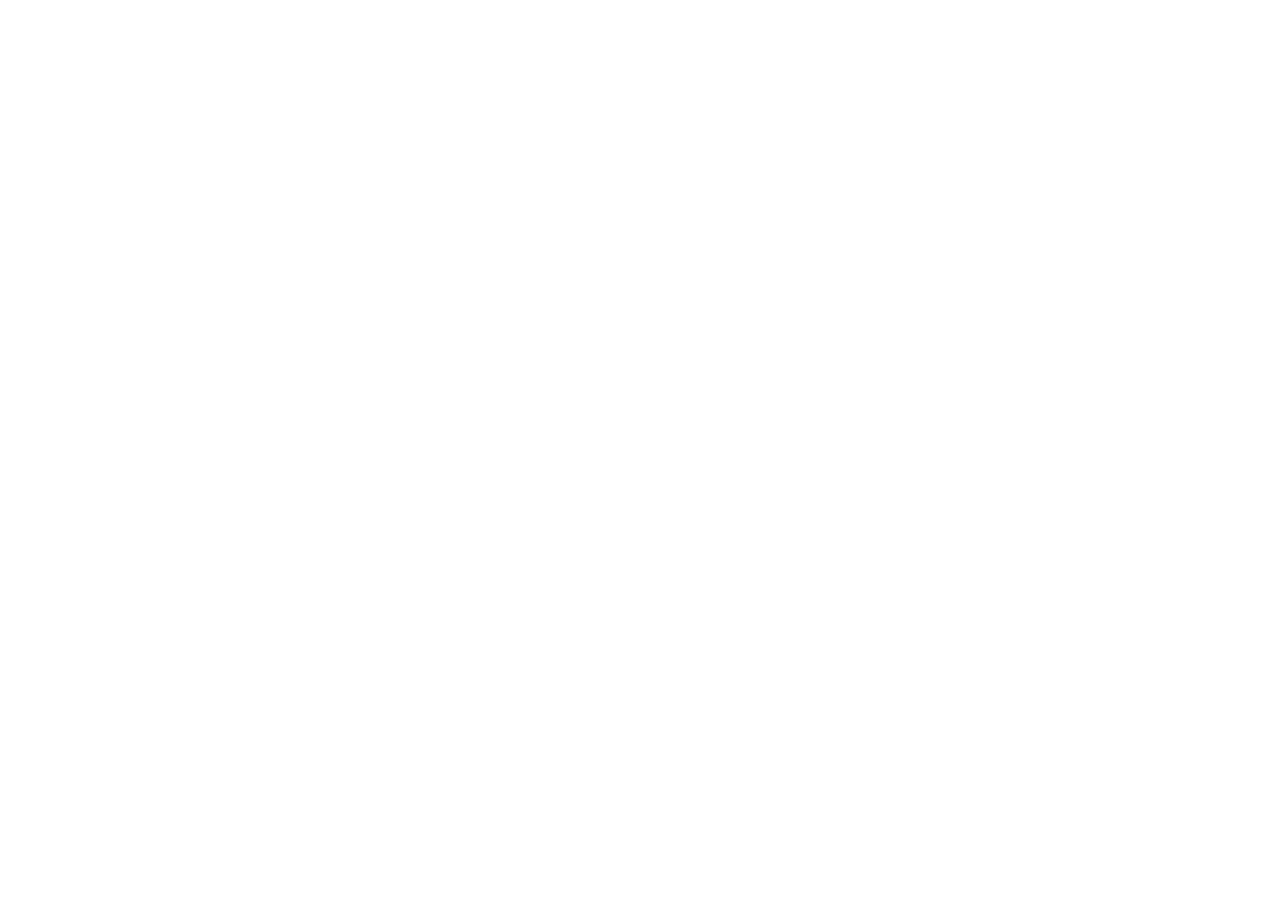
==== pages/games.html @ 07e97238 "Firt Commit" ====
<!DOCTYPE html>
<html lang="en">
<head>
    <meta charset="UTF-8">
    <meta http-equiv="X-UA-Compatible" content="IE=edge">
    <meta name="viewport" content="width=device-width, initial-scale=1.0">
    <title>Document</title>
</head>
<body>
    
</body>
</html>
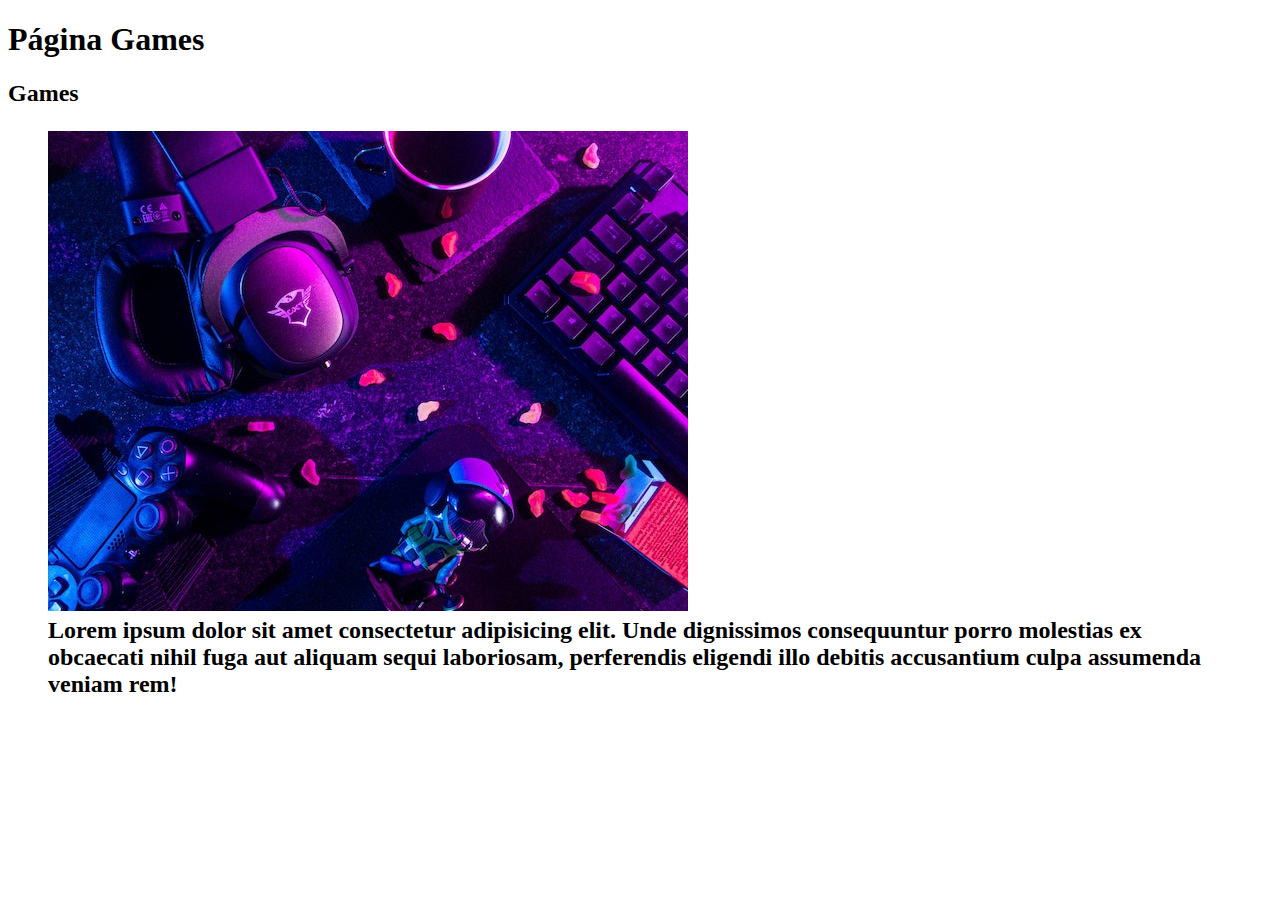
==== commit 389b76b4: "feito o título e adicionei o conteúdo." ====
--- a/pages/games.html
+++ b/pages/games.html
@@ -1,12 +1,34 @@
 <!DOCTYPE html>
-<html lang="en">
+<html lang="pt-br">
 <head>
     <meta charset="UTF-8">
     <meta http-equiv="X-UA-Compatible" content="IE=edge">
     <meta name="viewport" content="width=device-width, initial-scale=1.0">
-    <title>Document</title>
+    <title>Fiap - Games</title>
 </head>
 <body>
     
+    <h1>Página Games</h1>
+    <h2> Games
+
+        <p>
+            <figure>
+
+                <img src="/img/games.jpg" alt="games">
+
+                <figcaption> 
+                    
+                    Lorem ipsum dolor sit amet consectetur adipisicing elit. Unde dignissimos consequuntur porro molestias ex obcaecati nihil fuga aut aliquam sequi laboriosam, perferendis eligendi illo debitis accusantium culpa assumenda veniam rem! 
+
+                </figcaption>
+
+            </figure>
+
+        </p>
+
+    </h2> 
+
+    
+
 </body>
 </html>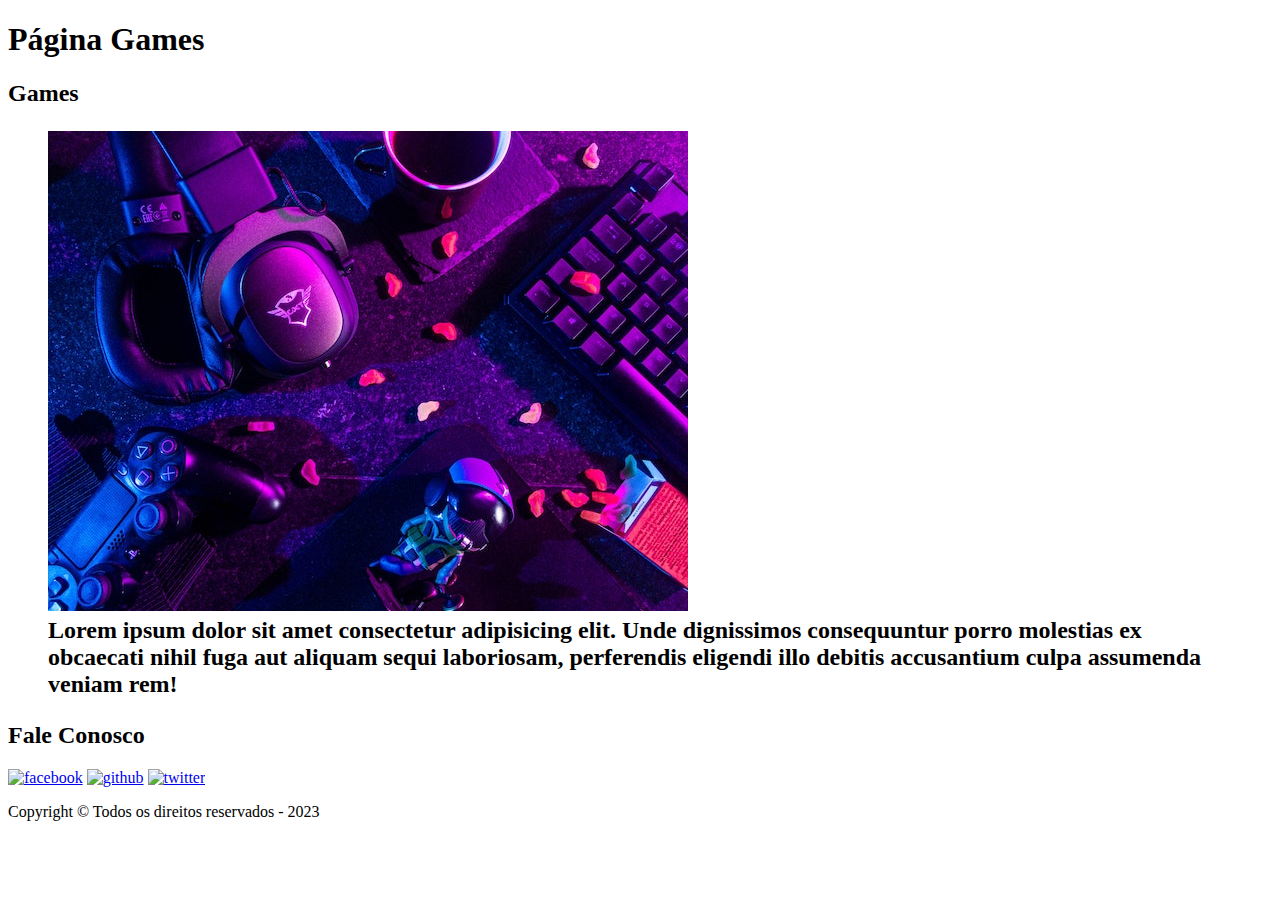
==== commit bfc8808a: "rodapé feito." ====
--- a/pages/games.html
+++ b/pages/games.html
@@ -28,7 +28,15 @@
 
     </h2> 
 
-    
+    <footer id="footer">
+        <h2>Fale Conosco</h2>
+        <nav>
+            <a href="#"><img src="./img/facebook.jpg" alt="facebook"></a>
+            <a href="#"><img src="./img/github.png" alt="github"></a>
+            <a href="#"><img src="./img/twitter.jpg" alt="twitter"></a>
+        </nav>
+        <p>Copyright &copy Todos os direitos reservados - 2023</p>
+    </footer>
 
 </body>
 </html>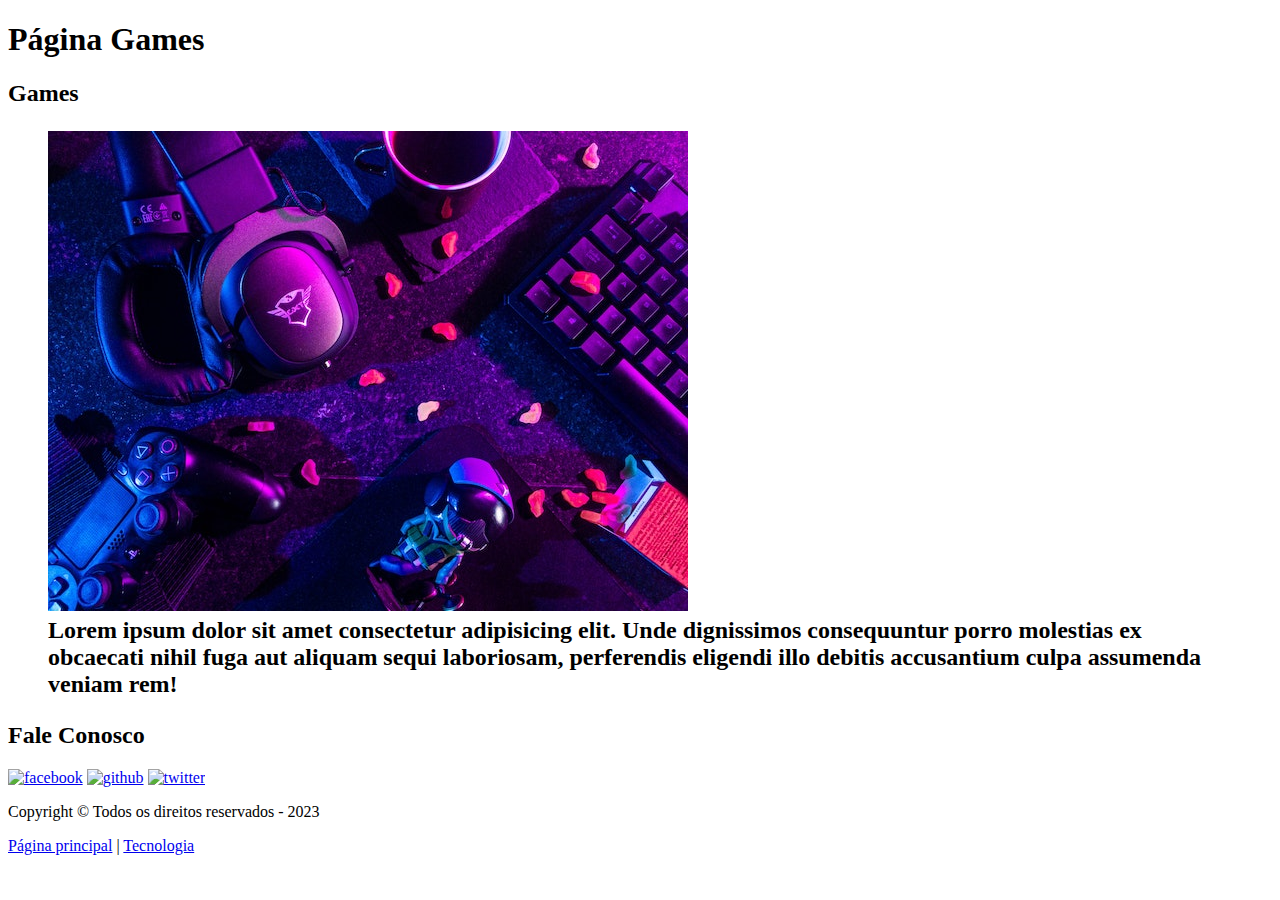
==== commit ef9a7616: "criado a pasta css, e feito o grupo de links." ====
--- a/pages/games.html
+++ b/pages/games.html
@@ -38,5 +38,7 @@
         <p>Copyright &copy Todos os direitos reservados - 2023</p>
     </footer>
 
+<a href="index.html">Página principal</a><span> | </span><a href="/pages/mobile.html">Tecnologia</a>
+
 </body>
 </html>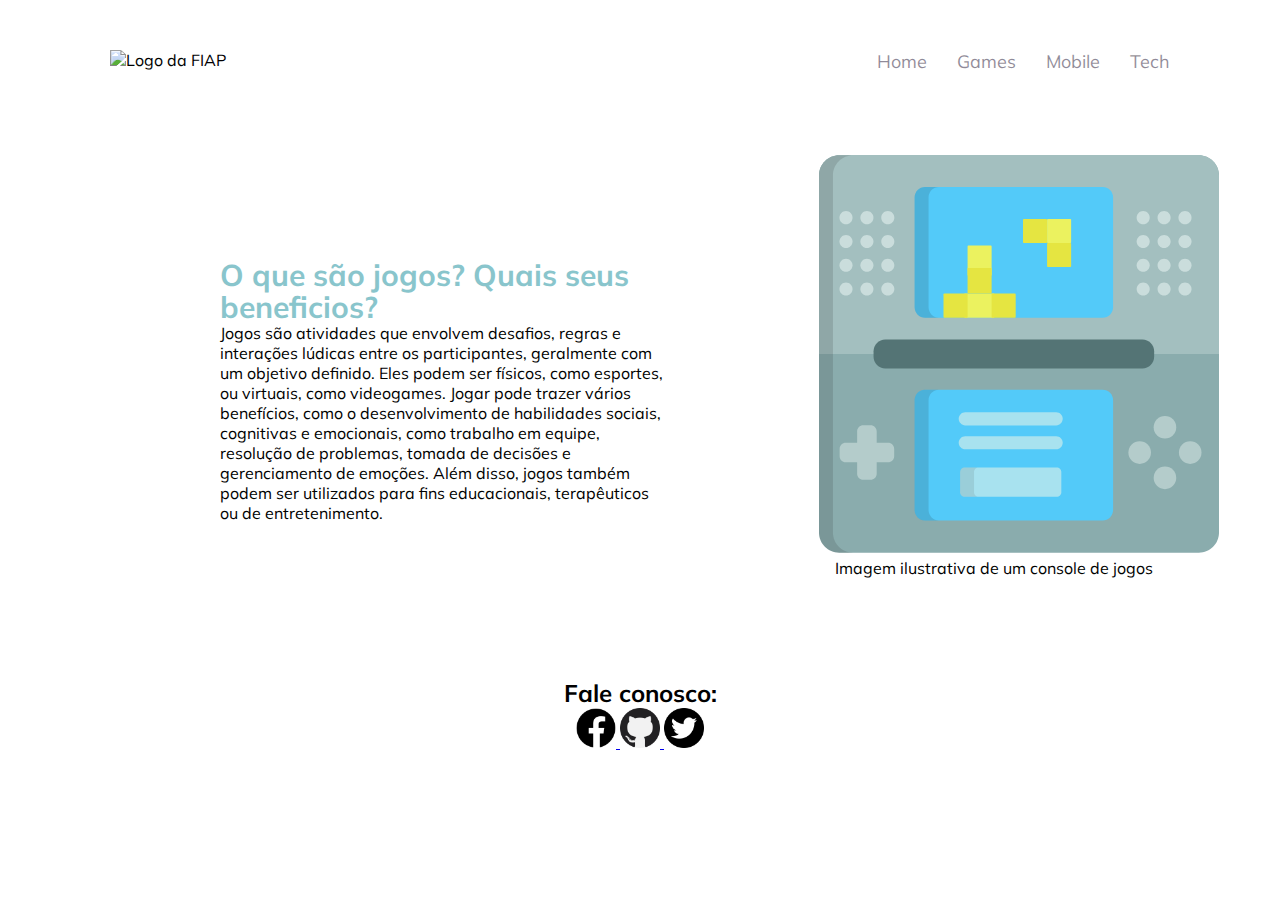
==== commit 782ba5f9: "Finalizacao e correcao do projeto" ====
--- a/pages/games.html
+++ b/pages/games.html
@@ -2,43 +2,51 @@
 <html lang="pt-br">
 <head>
     <meta charset="UTF-8">
-    <meta http-equiv="X-UA-Compatible" content="IE=edge">
     <meta name="viewport" content="width=device-width, initial-scale=1.0">
-    <title>Fiap - Games</title>
+    <title>FIAP - games</title>
+
+    <link rel="stylesheet" href="/css/global.css">
+    <link rel="preconnect" href="https://fonts.googleapis.com">
+    <link rel="preconnect" href="https://fonts.gstatic.com" crossorigin>
+    <link href="https://fonts.googleapis.com/css2?family=Mulish:wght@300;400;500;600;700&display=swap" rel="stylesheet">
+
+
 </head>
 <body>
-    
-    <h1>Página Games</h1>
-    <h2> Games
-
-        <p>
+    <div>
+        <header>
+            <img src="https://upload.wikimedia.org/wikipedia/commons/d/d4/Fiap-logo-novo.jpg" alt="Logo da FIAP">
+            <nav>
+                <a href="/index.html">Home</a>
+                <a href="/pages/games.html">Games</a>
+                <a href="/pages/mobile.html">Mobile</a>
+                <a href="/pages/tecnologia.html">Tech</a>
+            </nav>
+        </header>
+        <section class="content">
+            <div>
+                <h2>O que são jogos? Quais seus beneficios?</h2>
+                <p>Jogos são atividades que envolvem desafios, regras e interações lúdicas entre os participantes, geralmente com um objetivo definido. Eles podem ser físicos, como esportes, ou virtuais, como videogames. Jogar pode trazer vários benefícios, como o desenvolvimento de habilidades sociais, cognitivas e emocionais, como trabalho em equipe, resolução de problemas, tomada de decisões e gerenciamento de emoções. Além disso, jogos também podem ser utilizados para fins educacionais, terapêuticos ou de entretenimento.</p>
+            </div>
             <figure>
-
-                <img src="/img/games.jpg" alt="games">
-
-                <figcaption> 
-                    
-                    Lorem ipsum dolor sit amet consectetur adipisicing elit. Unde dignissimos consequuntur porro molestias ex obcaecati nihil fuga aut aliquam sequi laboriosam, perferendis eligendi illo debitis accusantium culpa assumenda veniam rem! 
-
-                </figcaption>
-
-            </figure>
-
-        </p>
-
-    </h2> 
-
-    <footer id="footer">
-        <h2>Fale Conosco</h2>
-        <nav>
-            <a href="#"><img src="./img/facebook.jpg" alt="facebook"></a>
-            <a href="#"><img src="./img/github.png" alt="github"></a>
-            <a href="#"><img src="./img/twitter.jpg" alt="twitter"></a>
-        </nav>
-        <p>Copyright &copy Todos os direitos reservados - 2023</p>
-    </footer>
-
-<a href="index.html">Página principal</a><span> | </span><a href="/pages/mobile.html">Tecnologia</a>
-
+                <img src="/img/game-console-svgrepo-com (1).svg" alt="Imagem de um console">
+                <figcaption>Imagem ilustrativa de um console de jogos</figcaption>
+            </figure> 
+        </section>
+        <footer>
+            <h2>Fale conosco:</h2>
+            <nav>
+                <a href="https://pt-br.facebook.com/">
+                    <img src="/img/social-2.png" alt="Logo do facebook">
+                </a>
+                <a href="https://github.com/">
+                    <img src="/img/social-1.png" alt="Logo do github">
+                </a>
+                <a href="https://twitter.com/">
+                    <img src="/img/social-3.png" alt="Logo do twitter">
+                </a>
+            </nav>
+        </footer>
+    </div>
 </body>
 </html>--- a/css/global.css
+++ b/css/global.css
@@ -0,0 +1,98 @@
+*{
+    margin: 0;
+    padding: 0;
+    box-sizing: border-box;
+}
+
+:root{
+    font-size: 62.5% ;
+}
+
+body{
+    background: linear-gradient(180deg, rgba(227, 255, 248, 0) 82.08%, rgba(227, 255, 248, 0.38) 100%);
+    position: absolute;
+    top: 0;
+    left: 0;
+    height: 100%;
+    width: 100%;
+}
+
+body div{
+    font-size: 1.6rem;
+    padding: 5rem 11rem 11rem;
+    padding-bottom: 0rem;
+    font-family: 'Mulish', sans-serif;
+    
+
+}
+
+header img{
+   width: 12rem ;
+   height: 4.6rem;
+}
+
+header{
+    display:flex;
+    align-items: flex-start;
+    justify-content: space-between;
+    margin-bottom: 5.8rem;
+}
+
+header nav{
+    display: flex;
+    gap: 3rem;
+}
+
+header nav a{
+    text-decoration: none;
+    Font-style: Bold;
+    Font-size: 1.8rem;
+    Line-height: 2.3rem;
+    color: rgba(31, 21, 52, 0.5);
+}
+
+header nav a:hover{
+    color: #1F1534;
+    
+}
+
+section div h2{
+    color: rgba(137, 197, 204, 1);
+    Font-family: Mulish;
+    Font-style: Regular;
+    Font-size: 3rem;
+    Line-height: 3.2rem;
+    width: 48.9rem;
+}
+
+section div p{
+    width: 45rem;
+    overflow: none;
+}
+
+section{
+    display: flex;
+    align-items: center;
+    justify-content: space-evenly
+}
+
+section figure img{
+    width: 40rem;
+
+}
+
+section figure figcaption{
+    padding-left: 1.6rem;
+}
+
+footer{
+
+    margin-top: 10rem;
+    display: flex;
+    flex-direction: column;
+    align-items: center;
+}
+
+footer img{
+    width: 4rem;
+}